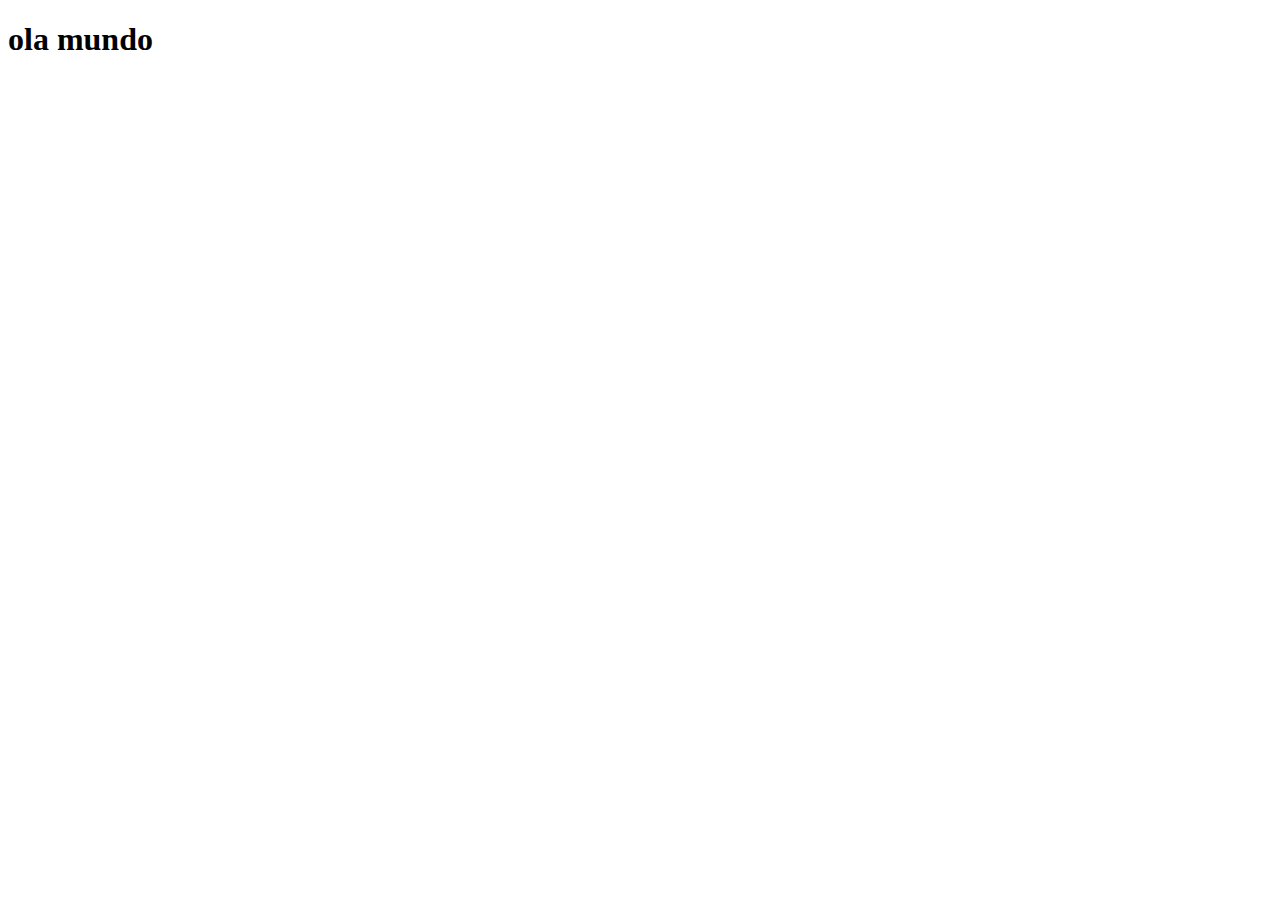
==== index.html @ 87878b0d "commit" ====
<!DOCTYPE html>
<html lang="en">
<head>
    <meta charset="UTF-8">
    <meta name="viewport" content="width=device-width, initial-scale=1.0">
    <title>Projeto Redes Sociais</title>
    <link rel="shortcut icon" href="pacote-d013/pacote-d013/favicon.ico" type="image/x-icon">
</head>
<body>
    <h1>ola mundo</h1>
</body>
</html>
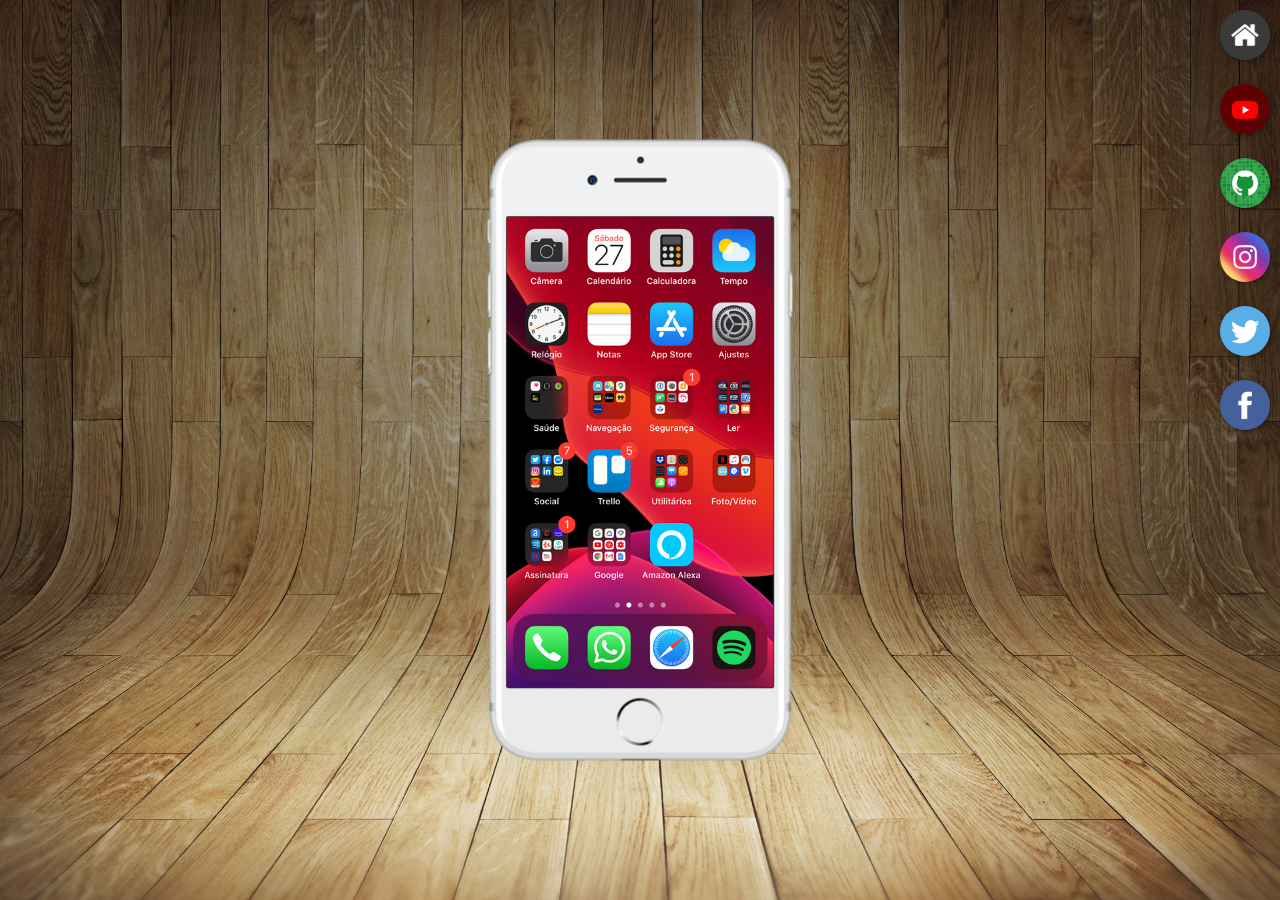
==== commit 708c4c90: "projeto terminado" ====
--- a/index.html
+++ b/index.html
@@ -5,8 +5,23 @@
     <meta name="viewport" content="width=device-width, initial-scale=1.0">
     <title>Projeto Redes Sociais</title>
     <link rel="shortcut icon" href="pacote-d013/pacote-d013/favicon.ico" type="image/x-icon">
+    <link rel="stylesheet" href="estilos/style.css">
 </head>
 <body>
-    <h1>ola mundo</h1>
+    <main>
+       <section id="telefone">
+            <iframe src="home.html" name="tela" id="tela" frameborder="0">
+                <p>Seu navegador não é compatível com isso.</p>
+            </iframe>
+       </section> 
+       <section id="redes-sociais">
+            <a href="home.html" target="tela"><img src="pacote-d013/pacote-d013/imagens/logo-home.jpg" alt="Home"></a><br>
+            <a href="youtube.html" target="tela"><img src="pacote-d013/pacote-d013/imagens/logo-youtube.jpg" alt="Youtube"></a><br>
+            <a href="github.html" target="tela"><img src="pacote-d013/pacote-d013/imagens/logo-github.jpg" alt="Githube"></a><br>
+            <a href="instagram.html" target="tela"><img src="pacote-d013/pacote-d013/imagens/logo-instagram.jpg" alt="Instagram"></a><br>
+            <a href="twitter.html" target="tela"><img src="pacote-d013/pacote-d013/imagens/logo-twitter.jpg" alt="Twitter"></a><br>
+            <a href="facebook.html" target="tela"><img src="pacote-d013/pacote-d013/imagens/logo-facebook.jpg" alt="Facebook"></a>
+       </section>
+    </main>
 </body>
 </html>--- a/estilos/style.css
+++ b/estilos/style.css
@@ -0,0 +1,67 @@
+@charset "UTF-8";
+
+* {
+    margin: 0px;
+    padding: 0px;
+    font-family: Arial, Helvetica, sans-serif;
+}
+
+html, body {
+    height: 100vh;
+    width: 100vw; 
+    background-color: black;
+}
+
+body {
+    background: url('../pacote-d013/pacote-d013/imagens/fundo-madeira.jpg') no-repeat top center;
+    background-size: cover;
+    background-attachment: fixed;
+}
+
+main {
+    height: 100vh;
+    position: relative;
+}
+
+section#telefone {
+    position: absolute;
+    top: 50%;
+    left: 50%;
+    transform: translate(-50%, -50%);
+    height: 627px;
+    width: 311px;
+    background: url('../pacote-d013/pacote-d013/imagens/frame-iphone.png') no-repeat;
+
+}
+
+section#redes-sociais {
+    text-align: right; 
+     
+}
+
+section#redes-sociais img:hover {
+    border: 2px solid rgba(255, 255, 255, 0.91);   
+    transform: translate(-4px, -4px); 
+    box-shadow: 5px 5px 10px rgba(0, 0, 0, 0.47);
+    transition: transform 0.5s, border .5s;
+}
+
+section#redes-sociais img:active {
+    transform: scale(95%);
+}
+
+section#redes-sociais img {
+    width: 50px;
+    margin: 10px;
+    border-radius: 50%;
+    box-shadow: 2px 2px 5px rgba(14, 11, 11, 0.416);
+    box-sizing: border-box;
+}
+
+iframe#tela {
+    position: relative;
+    top: 80px;
+    left: 22px;
+    width: 267px;
+    height: 471px;
+}